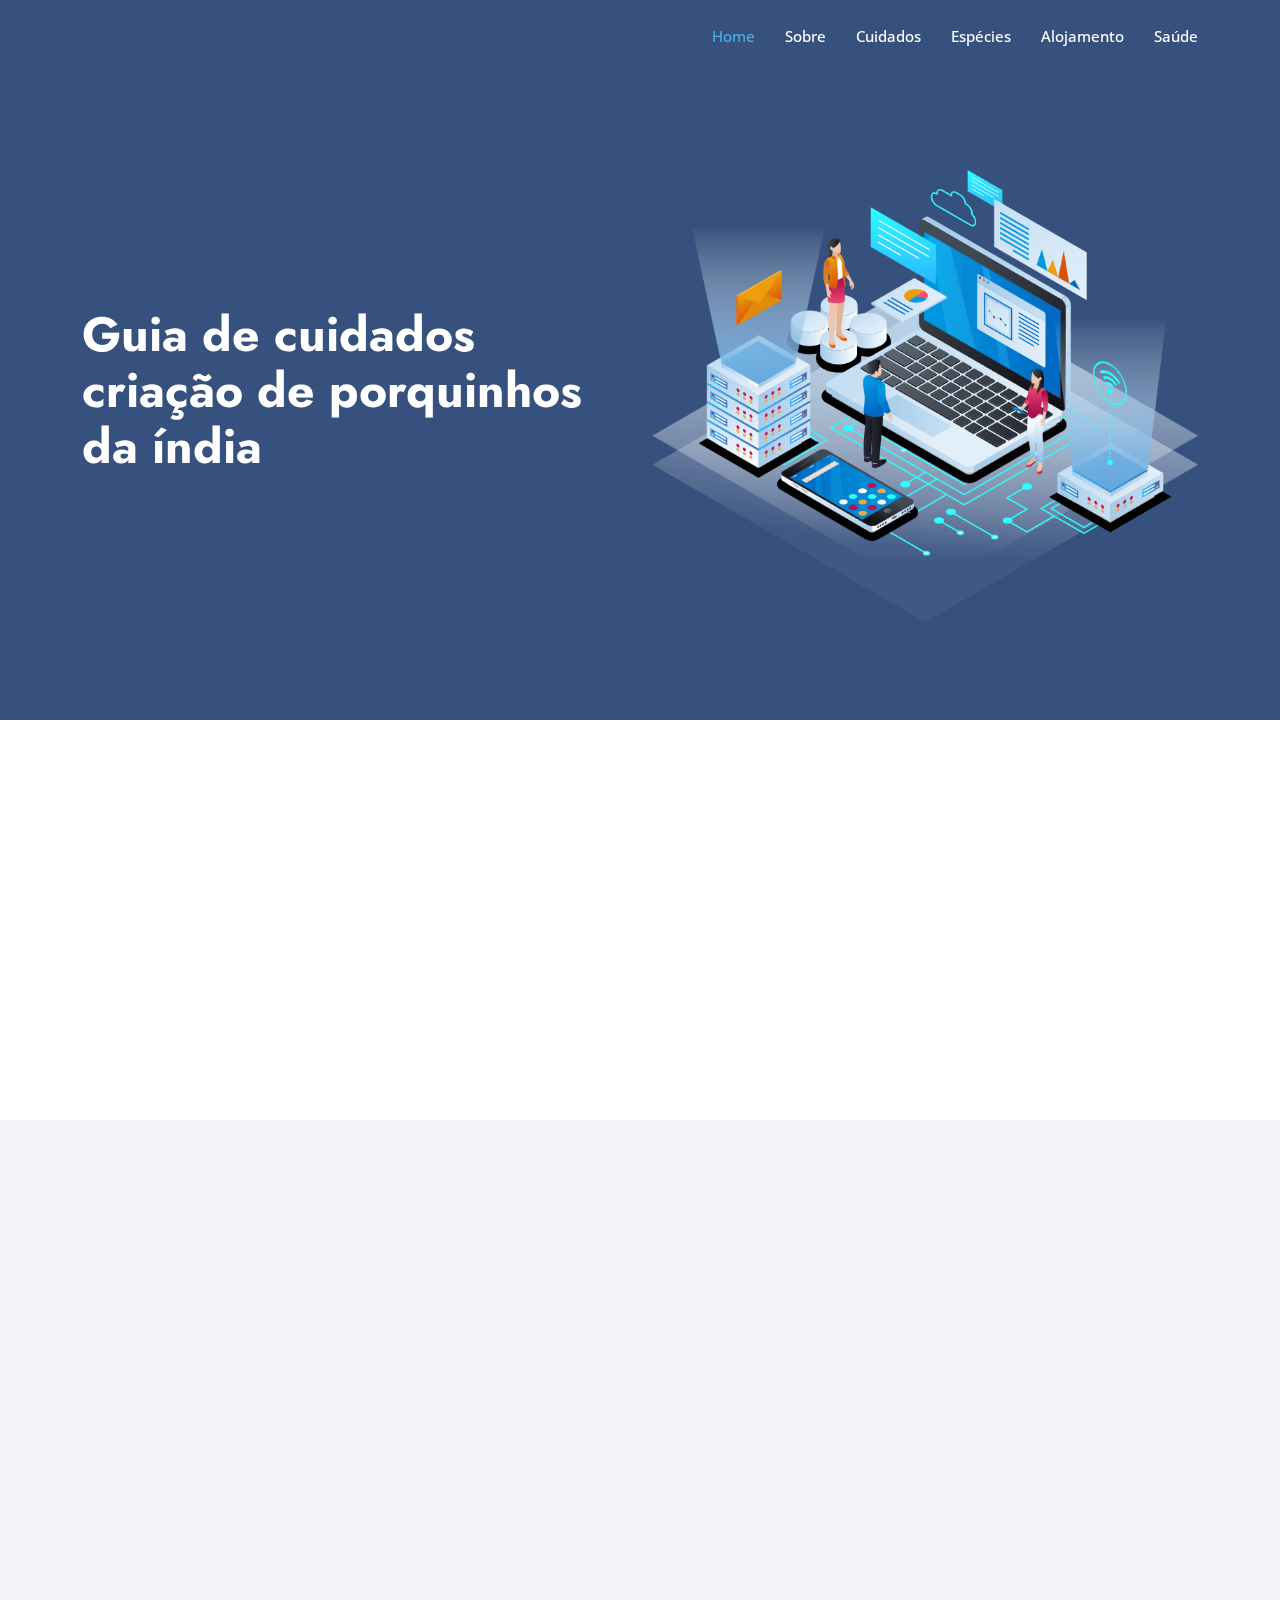
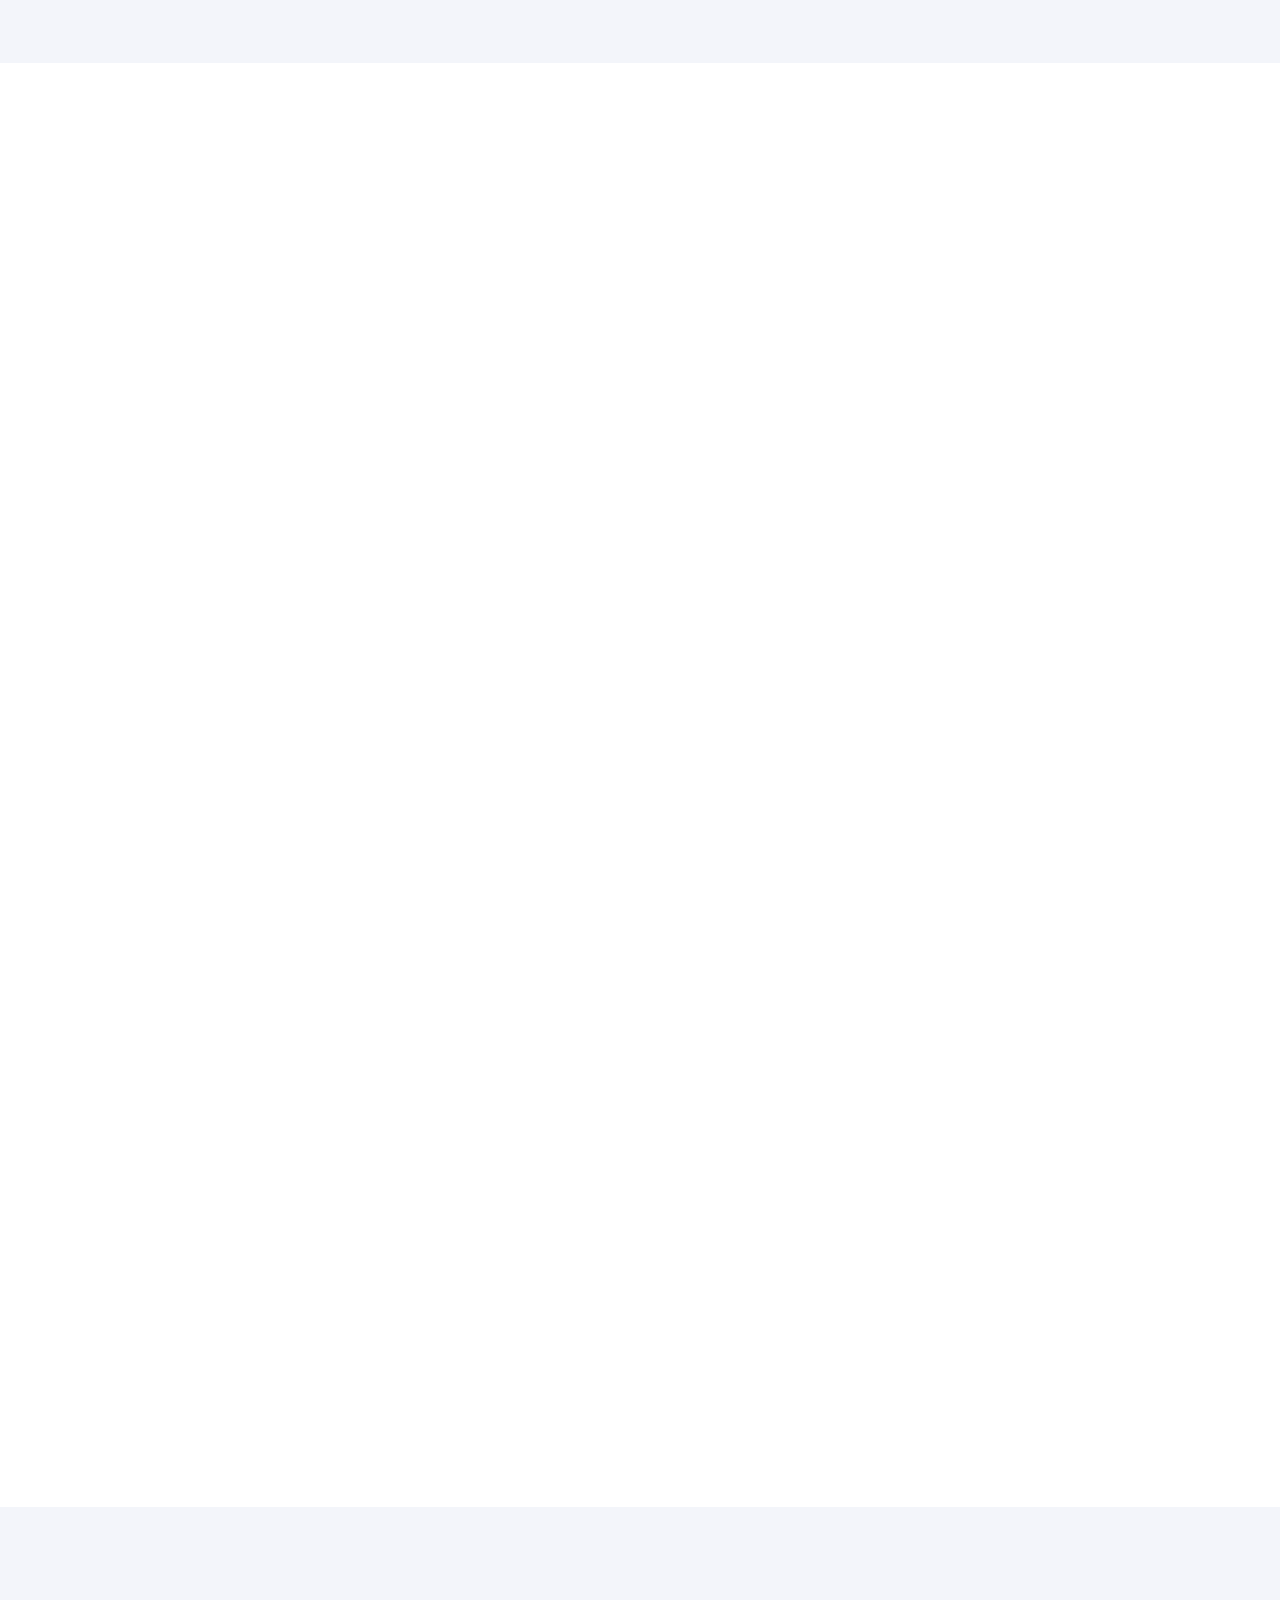
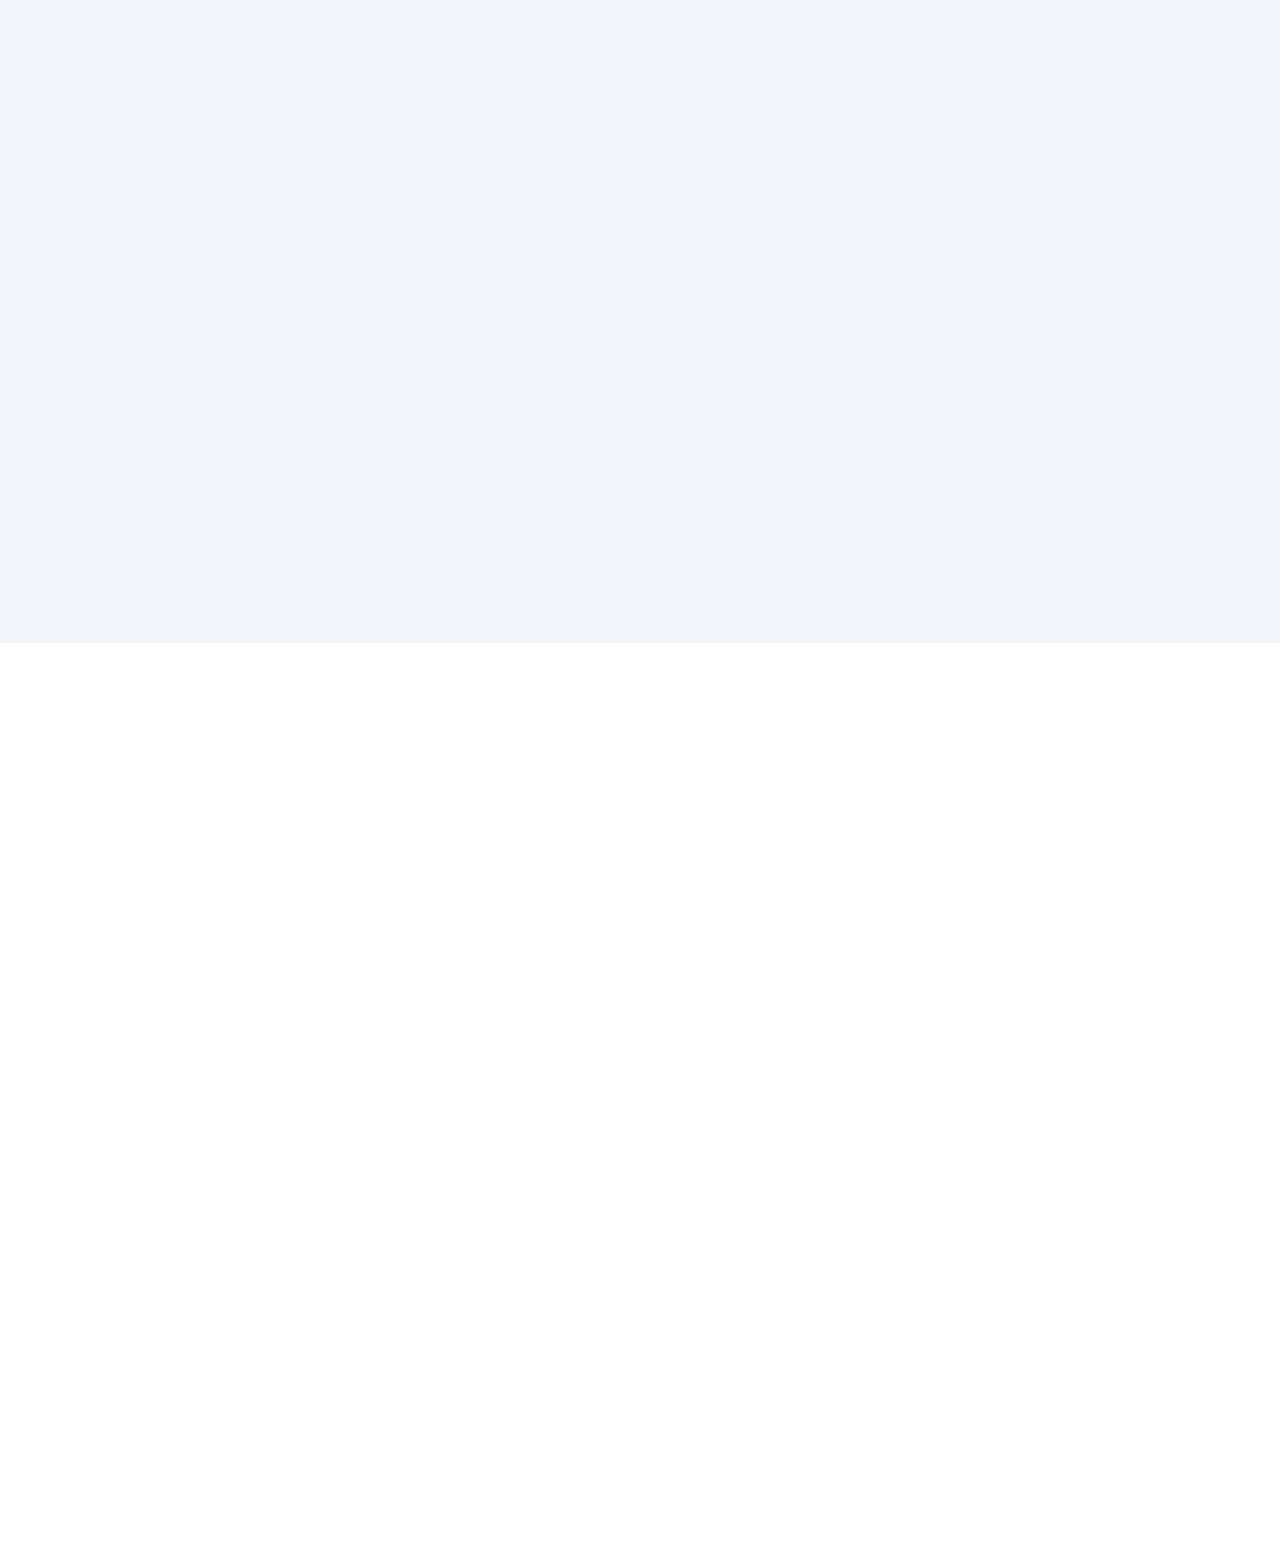
==== ddp/index.html @ 9b02393d "commit ddp 1" ====
<!DOCTYPE html>
<html lang="en">

  <head>
    <meta charset="utf-8">
    <meta content="width=device-width, initial-scale=1.0" name="viewport">

    <title>DDP</title>
    <meta content="" name="description">
    <meta content="" name="keywords">

    <!-- Favicons -->
    <link href="assets/img/favicon.png" rel="icon">
    <link href="assets/img/apple-touch-icon.png" rel="apple-touch-icon">

    <!-- Google Fonts -->
    <link href="https://fonts.googleapis.com/css?family=Open+Sans:300,300i,400,400i,600,600i,700,700i|Jost:300,300i,400,400i,500,500i,600,600i,700,700i|Poppins:300,300i,400,400i,500,500i,600,600i,700,700i" rel="stylesheet">

    <!-- Vendor CSS Files -->
    <link href="assets/vendor/aos/aos.css" rel="stylesheet">
    <link href="assets/vendor/bootstrap/css/bootstrap.min.css" rel="stylesheet">
    <link href="assets/vendor/bootstrap-icons/bootstrap-icons.css" rel="stylesheet">
    <link href="assets/vendor/boxicons/css/boxicons.min.css" rel="stylesheet">
    <link href="assets/vendor/glightbox/css/glightbox.min.css" rel="stylesheet">
    <link href="assets/vendor/remixicon/remixicon.css" rel="stylesheet">
    <link href="assets/vendor/swiper/swiper-bundle.min.css" rel="stylesheet">

    <!-- Template Main CSS File -->
    <link href="assets/css/style.css" rel="stylesheet">

    <!-- =======================================================
  * Template Name: Arsha - v4.9.1
  * Template URL: https://bootstrapmade.com/arsha-free-bootstrap-html-template-corporate/
  * Author: BootstrapMade.com
  * License: https://bootstrapmade.com/license/
  ======================================================== -->
  </head>

  <body>
    <!-- ======= Header ======= -->
    <header id="header" class="fixed-top ">
      <div class="container d-flex align-items-center">
        <h1 class="logo me-auto"></h1>

        <nav id="navbar" class="navbar">
          <ul>
            <li><a class="nav-link scrollto active" href="#hero">Home</a></li>
            <li><a class="nav-link scrollto" href="#sobre">Sobre</a></li>
            <li><a class="nav-link scrollto" href="#cuidados">Cuidados</a></li>
            <li><a class="nav-link scrollto" href="#especies">Espécies</a></li>
            <li><a class="nav-link scrollto" href="#alojamento">Alojamento</a></li>
            <li><a class="nav-link scrollto" href="#saude">Saúde</a></li>
          </ul>
        </nav>
      </div>
    </header>

    <!-- ======= Hero Section ======= -->
    <section id="hero" class="d-flex align-items-center">
      <div class="container">
        <div class="row">
          <div class="col-lg-6 d-flex flex-column justify-content-center pt-4 pt-lg-0 order-2 order-lg-1" data-aos="fade-up" data-aos-delay="200">
            <h1>Guia de cuidados criação de porquinhos da índia</h1>
          </div>
          <div class="col-lg-6 order-1 order-lg-2 hero-img" data-aos="zoom-in" data-aos-delay="200">
            <img src="assets/img/hero-img.png" class="img-fluid animated" alt="">
          </div>
        </div>
      </div>
    </section>

    <main id="main">
      <section id="sobre" class="about">
        <div class="container" data-aos="fade-up">

          <div class="section-title">
            <h2>Sobre</h2>
          </div>

          <div class="row content">
            <div class="col-lg-6">
              <p>
                Lorem ipsum dolor sit amet, consectetur adipiscing elit, sed do eiusmod tempor incididunt ut labore et dolore
                magna aliqua.
              </p>
              <ul>
                <li><i class="ri-check-double-line"></i> Ullamco laboris nisi ut aliquip ex ea commodo consequat</li>
                <li><i class="ri-check-double-line"></i> Duis aute irure dolor in reprehenderit in voluptate velit</li>
                <li><i class="ri-check-double-line"></i> Ullamco laboris nisi ut aliquip ex ea commodo consequat</li>
              </ul>
            </div>
            <div class="col-lg-6 pt-4 pt-lg-0">
              <p>
                Ullamco laboris nisi ut aliquip ex ea commodo consequat. Duis aute irure dolor in reprehenderit in voluptate
                velit esse cillum dolore eu fugiat nulla pariatur. Excepteur sint occaecat cupidatat non proident, sunt in
                culpa qui officia deserunt mollit anim id est laborum.
              </p>
              <a href="#" class="btn-learn-more">Learn More</a>
            </div>
          </div>

        </div>
      </section>

      <section id="cuidados" class="services section-bg">
        <div class="container" data-aos="fade-up">

          <div class="section-title">
            <h2>Cuidados</h2>
            <p>Magnam dolores commodi suscipit. Necessitatibus eius consequatur ex aliquid fuga eum quidem. Sit sint consectetur velit. Quisquam quos quisquam cupiditate. Et nemo qui impedit suscipit alias ea. Quia fugiat sit in iste officiis commodi quidem hic quas.</p>
          </div>

          <div class="row">
            <div class="col-xl-3 col-md-6 d-flex align-items-stretch" data-aos="zoom-in" data-aos-delay="100">
              <div class="icon-box">
                <div class="icon"><i class="bx bxl-dribbble"></i></div>
                <h4><a href="">Lorem Ipsum</a></h4>
                <p>Voluptatum deleniti atque corrupti quos dolores et quas molestias excepturi</p>
              </div>
            </div>

            <div class="col-xl-3 col-md-6 d-flex align-items-stretch mt-4 mt-md-0" data-aos="zoom-in" data-aos-delay="200">
              <div class="icon-box">
                <div class="icon"><i class="bx bx-file"></i></div>
                <h4><a href="">Sed ut perspici</a></h4>
                <p>Duis aute irure dolor in reprehenderit in voluptate velit esse cillum dolore</p>
              </div>
            </div>

            <div class="col-xl-3 col-md-6 d-flex align-items-stretch mt-4 mt-xl-0" data-aos="zoom-in" data-aos-delay="300">
              <div class="icon-box">
                <div class="icon"><i class="bx bx-tachometer"></i></div>
                <h4><a href="">Magni Dolores</a></h4>
                <p>Excepteur sint occaecat cupidatat non proident, sunt in culpa qui officia</p>
              </div>
            </div>

            <div class="col-xl-3 col-md-6 d-flex align-items-stretch mt-4 mt-xl-0" data-aos="zoom-in" data-aos-delay="400">
              <div class="icon-box">
                <div class="icon"><i class="bx bx-layer"></i></div>
                <h4><a href="">Nemo Enim</a></h4>
                <p>At vero eos et accusamus et iusto odio dignissimos ducimus qui blanditiis</p>
              </div>
            </div>

          </div>

        </div>
      </section>

      <section id="especies" class="portfolio">
        <div class="container" data-aos="fade-up">
          <div class="section-title">
            <h2>Espécies</h2>
            <p>Magnam dolores commodi suscipit. Necessitatibus eius consequatur ex aliquid fuga eum quidem. Sit sint consectetur velit. Quisquam quos quisquam cupiditate. Et nemo qui impedit suscipit alias ea. Quia fugiat sit in iste officiis commodi quidem hic quas.</p>
          </div>

          <ul id="portfolio-flters" class="d-flex justify-content-center" data-aos="fade-up" data-aos-delay="100">
            <li data-filter="*" class="filter-active">All</li>
            <li data-filter=".filter-app">App</li>
            <li data-filter=".filter-card">Card</li>
            <li data-filter=".filter-web">Web</li>
          </ul>

          <div class="row portfolio-container" data-aos="fade-up" data-aos-delay="200">

            <div class="col-lg-4 col-md-6 portfolio-item filter-app">
              <div class="portfolio-img"><img src="assets/img/portfolio/portfolio-1.jpg" class="img-fluid" alt=""></div>
              <div class="portfolio-info">
                <h4>App 1</h4>
                <p>App</p>
                <a href="assets/img/portfolio/portfolio-1.jpg" data-gallery="portfolioGallery" class="portfolio-lightbox preview-link" title="App 1"><i class="bx bx-plus"></i></a>
                <a href="portfolio-details.html" class="details-link" title="More Details"><i class="bx bx-link"></i></a>
              </div>
            </div>

            <div class="col-lg-4 col-md-6 portfolio-item filter-web">
              <div class="portfolio-img"><img src="assets/img/portfolio/portfolio-2.jpg" class="img-fluid" alt=""></div>
              <div class="portfolio-info">
                <h4>Web 3</h4>
                <p>Web</p>
                <a href="assets/img/portfolio/portfolio-2.jpg" data-gallery="portfolioGallery" class="portfolio-lightbox preview-link" title="Web 3"><i class="bx bx-plus"></i></a>
                <a href="portfolio-details.html" class="details-link" title="More Details"><i class="bx bx-link"></i></a>
              </div>
            </div>

            <div class="col-lg-4 col-md-6 portfolio-item filter-app">
              <div class="portfolio-img"><img src="assets/img/portfolio/portfolio-3.jpg" class="img-fluid" alt=""></div>
              <div class="portfolio-info">
                <h4>App 2</h4>
                <p>App</p>
                <a href="assets/img/portfolio/portfolio-3.jpg" data-gallery="portfolioGallery" class="portfolio-lightbox preview-link" title="App 2"><i class="bx bx-plus"></i></a>
                <a href="portfolio-details.html" class="details-link" title="More Details"><i class="bx bx-link"></i></a>
              </div>
            </div>

            <div class="col-lg-4 col-md-6 portfolio-item filter-card">
              <div class="portfolio-img"><img src="assets/img/portfolio/portfolio-4.jpg" class="img-fluid" alt=""></div>
              <div class="portfolio-info">
                <h4>Card 2</h4>
                <p>Card</p>
                <a href="assets/img/portfolio/portfolio-4.jpg" data-gallery="portfolioGallery" class="portfolio-lightbox preview-link" title="Card 2"><i class="bx bx-plus"></i></a>
                <a href="portfolio-details.html" class="details-link" title="More Details"><i class="bx bx-link"></i></a>
              </div>
            </div>

            <div class="col-lg-4 col-md-6 portfolio-item filter-web">
              <div class="portfolio-img"><img src="assets/img/portfolio/portfolio-5.jpg" class="img-fluid" alt=""></div>
              <div class="portfolio-info">
                <h4>Web 2</h4>
                <p>Web</p>
                <a href="assets/img/portfolio/portfolio-5.jpg" data-gallery="portfolioGallery" class="portfolio-lightbox preview-link" title="Web 2"><i class="bx bx-plus"></i></a>
                <a href="portfolio-details.html" class="details-link" title="More Details"><i class="bx bx-link"></i></a>
              </div>
            </div>

            <div class="col-lg-4 col-md-6 portfolio-item filter-app">
              <div class="portfolio-img"><img src="assets/img/portfolio/portfolio-6.jpg" class="img-fluid" alt=""></div>
              <div class="portfolio-info">
                <h4>App 3</h4>
                <p>App</p>
                <a href="assets/img/portfolio/portfolio-6.jpg" data-gallery="portfolioGallery" class="portfolio-lightbox preview-link" title="App 3"><i class="bx bx-plus"></i></a>
                <a href="portfolio-details.html" class="details-link" title="More Details"><i class="bx bx-link"></i></a>
              </div>
            </div>

            <div class="col-lg-4 col-md-6 portfolio-item filter-card">
              <div class="portfolio-img"><img src="assets/img/portfolio/portfolio-7.jpg" class="img-fluid" alt=""></div>
              <div class="portfolio-info">
                <h4>Card 1</h4>
                <p>Card</p>
                <a href="assets/img/portfolio/portfolio-7.jpg" data-gallery="portfolioGallery" class="portfolio-lightbox preview-link" title="Card 1"><i class="bx bx-plus"></i></a>
                <a href="portfolio-details.html" class="details-link" title="More Details"><i class="bx bx-link"></i></a>
              </div>
            </div>

            <div class="col-lg-4 col-md-6 portfolio-item filter-card">
              <div class="portfolio-img"><img src="assets/img/portfolio/portfolio-8.jpg" class="img-fluid" alt=""></div>
              <div class="portfolio-info">
                <h4>Card 3</h4>
                <p>Card</p>
                <a href="assets/img/portfolio/portfolio-8.jpg" data-gallery="portfolioGallery" class="portfolio-lightbox preview-link" title="Card 3"><i class="bx bx-plus"></i></a>
                <a href="portfolio-details.html" class="details-link" title="More Details"><i class="bx bx-link"></i></a>
              </div>
            </div>

            <div class="col-lg-4 col-md-6 portfolio-item filter-web">
              <div class="portfolio-img"><img src="assets/img/portfolio/portfolio-9.jpg" class="img-fluid" alt=""></div>
              <div class="portfolio-info">
                <h4>Web 3</h4>
                <p>Web</p>
                <a href="assets/img/portfolio/portfolio-9.jpg" data-gallery="portfolioGallery" class="portfolio-lightbox preview-link" title="Web 3"><i class="bx bx-plus"></i></a>
                <a href="portfolio-details.html" class="details-link" title="More Details"><i class="bx bx-link"></i></a>
              </div>
            </div>

          </div>

        </div>
      </section>

      <section id="alojamento" class="team section-bg">
        <div class="container" data-aos="fade-up">

          <div class="section-title">
            <h2>Alojamento</h2>
            <p>Magnam dolores commodi suscipit. Necessitatibus eius consequatur ex aliquid fuga eum quidem. Sit sint consectetur velit. Quisquam quos quisquam cupiditate. Et nemo qui impedit suscipit alias ea. Quia fugiat sit in iste officiis commodi quidem hic quas.</p>
          </div>

          <div class="row">

            <div class="col-lg-6">
              <div class="member d-flex align-items-start" data-aos="zoom-in" data-aos-delay="100">
                <div class="pic"><img src="assets/img/team/team-1.jpg" class="img-fluid" alt=""></div>
                <div class="member-info">
                  <h4>Walter White</h4>
                  <span>Chief Executive Officer</span>
                  <p>Explicabo voluptatem mollitia et repellat qui dolorum quasi</p>
                  <div class="social">
                    <a href=""><i class="ri-twitter-fill"></i></a>
                    <a href=""><i class="ri-facebook-fill"></i></a>
                    <a href=""><i class="ri-instagram-fill"></i></a>
                    <a href=""> <i class="ri-linkedin-box-fill"></i> </a>
                  </div>
                </div>
              </div>
            </div>

            <div class="col-lg-6 mt-4 mt-lg-0">
              <div class="member d-flex align-items-start" data-aos="zoom-in" data-aos-delay="200">
                <div class="pic"><img src="assets/img/team/team-2.jpg" class="img-fluid" alt=""></div>
                <div class="member-info">
                  <h4>Sarah Jhonson</h4>
                  <span>Product Manager</span>
                  <p>Aut maiores voluptates amet et quis praesentium qui senda para</p>
                  <div class="social">
                    <a href=""><i class="ri-twitter-fill"></i></a>
                    <a href=""><i class="ri-facebook-fill"></i></a>
                    <a href=""><i class="ri-instagram-fill"></i></a>
                    <a href=""> <i class="ri-linkedin-box-fill"></i> </a>
                  </div>
                </div>
              </div>
            </div>

            <div class="col-lg-6 mt-4">
              <div class="member d-flex align-items-start" data-aos="zoom-in" data-aos-delay="300">
                <div class="pic"><img src="assets/img/team/team-3.jpg" class="img-fluid" alt=""></div>
                <div class="member-info">
                  <h4>William Anderson</h4>
                  <span>CTO</span>
                  <p>Quisquam facilis cum velit laborum corrupti fuga rerum quia</p>
                  <div class="social">
                    <a href=""><i class="ri-twitter-fill"></i></a>
                    <a href=""><i class="ri-facebook-fill"></i></a>
                    <a href=""><i class="ri-instagram-fill"></i></a>
                    <a href=""> <i class="ri-linkedin-box-fill"></i> </a>
                  </div>
                </div>
              </div>
            </div>

            <div class="col-lg-6 mt-4">
              <div class="member d-flex align-items-start" data-aos="zoom-in" data-aos-delay="400">
                <div class="pic"><img src="assets/img/team/team-4.jpg" class="img-fluid" alt=""></div>
                <div class="member-info">
                  <h4>Amanda Jepson</h4>
                  <span>Accountant</span>
                  <p>Dolorum tempora officiis odit laborum officiis et et accusamus</p>
                  <div class="social">
                    <a href=""><i class="ri-twitter-fill"></i></a>
                    <a href=""><i class="ri-facebook-fill"></i></a>
                    <a href=""><i class="ri-instagram-fill"></i></a>
                    <a href=""> <i class="ri-linkedin-box-fill"></i> </a>
                  </div>
                </div>
              </div>
            </div>

          </div>

        </div>
      </section>

      <section id="saude" class="pricing">
        <div class="container" data-aos="fade-up">

          <div class="section-title">
            <h2>Saúde</h2>
            <p>Magnam dolores commodi suscipit. Necessitatibus eius consequatur ex aliquid fuga eum quidem. Sit sint consectetur velit. Quisquam quos quisquam cupiditate. Et nemo qui impedit suscipit alias ea. Quia fugiat sit in iste officiis commodi quidem hic quas.</p>
          </div>

          <div class="row">

            <div class="col-lg-4" data-aos="fade-up" data-aos-delay="100">
              <div class="box">
                <h3>Free Plan</h3>
                <h4><sup>$</sup>0<span>per month</span></h4>
                <ul>
                  <li><i class="bx bx-check"></i> Quam adipiscing vitae proin</li>
                  <li><i class="bx bx-check"></i> Nec feugiat nisl pretium</li>
                  <li><i class="bx bx-check"></i> Nulla at volutpat diam uteera</li>
                  <li class="na"><i class="bx bx-x"></i> <span>Pharetra massa massa ultricies</span></li>
                  <li class="na"><i class="bx bx-x"></i> <span>Massa ultricies mi quis hendrerit</span></li>
                </ul>
                <a href="#" class="buy-btn">Get Started</a>
              </div>
            </div>

            <div class="col-lg-4 mt-4 mt-lg-0" data-aos="fade-up" data-aos-delay="200">
              <div class="box featured">
                <h3>Business Plan</h3>
                <h4><sup>$</sup>29<span>per month</span></h4>
                <ul>
                  <li><i class="bx bx-check"></i> Quam adipiscing vitae proin</li>
                  <li><i class="bx bx-check"></i> Nec feugiat nisl pretium</li>
                  <li><i class="bx bx-check"></i> Nulla at volutpat diam uteera</li>
                  <li><i class="bx bx-check"></i> Pharetra massa massa ultricies</li>
                  <li><i class="bx bx-check"></i> Massa ultricies mi quis hendrerit</li>
                </ul>
                <a href="#" class="buy-btn">Get Started</a>
              </div>
            </div>

            <div class="col-lg-4 mt-4 mt-lg-0" data-aos="fade-up" data-aos-delay="300">
              <div class="box">
                <h3>Developer Plan</h3>
                <h4><sup>$</sup>49<span>per month</span></h4>
                <ul>
                  <li><i class="bx bx-check"></i> Quam adipiscing vitae proin</li>
                  <li><i class="bx bx-check"></i> Nec feugiat nisl pretium</li>
                  <li><i class="bx bx-check"></i> Nulla at volutpat diam uteera</li>
                  <li><i class="bx bx-check"></i> Pharetra massa massa ultricies</li>
                  <li><i class="bx bx-check"></i> Massa ultricies mi quis hendrerit</li>
                </ul>
                <a href="#" class="buy-btn">Get Started</a>
              </div>
            </div>

          </div>

        </div>
      </section>
    </main>

    <div id="preloader"></div>
    <a href="#" class="back-to-top d-flex align-items-center justify-content-center"><i class="bi bi-arrow-up-short"></i></a>

    <!-- Vendor JS Files -->
    <script src="assets/vendor/aos/aos.js"></script>
    <script src="assets/vendor/bootstrap/js/bootstrap.bundle.min.js"></script>
    <script src="assets/vendor/glightbox/js/glightbox.min.js"></script>
    <script src="assets/vendor/isotope-layout/isotope.pkgd.min.js"></script>
    <script src="assets/vendor/swiper/swiper-bundle.min.js"></script>
    <script src="assets/vendor/waypoints/noframework.waypoints.js"></script>
    <script src="assets/vendor/php-email-form/validate.js"></script>

    <!-- Template Main JS File -->
    <script src="assets/js/main.js"></script>

  </body>

</html>
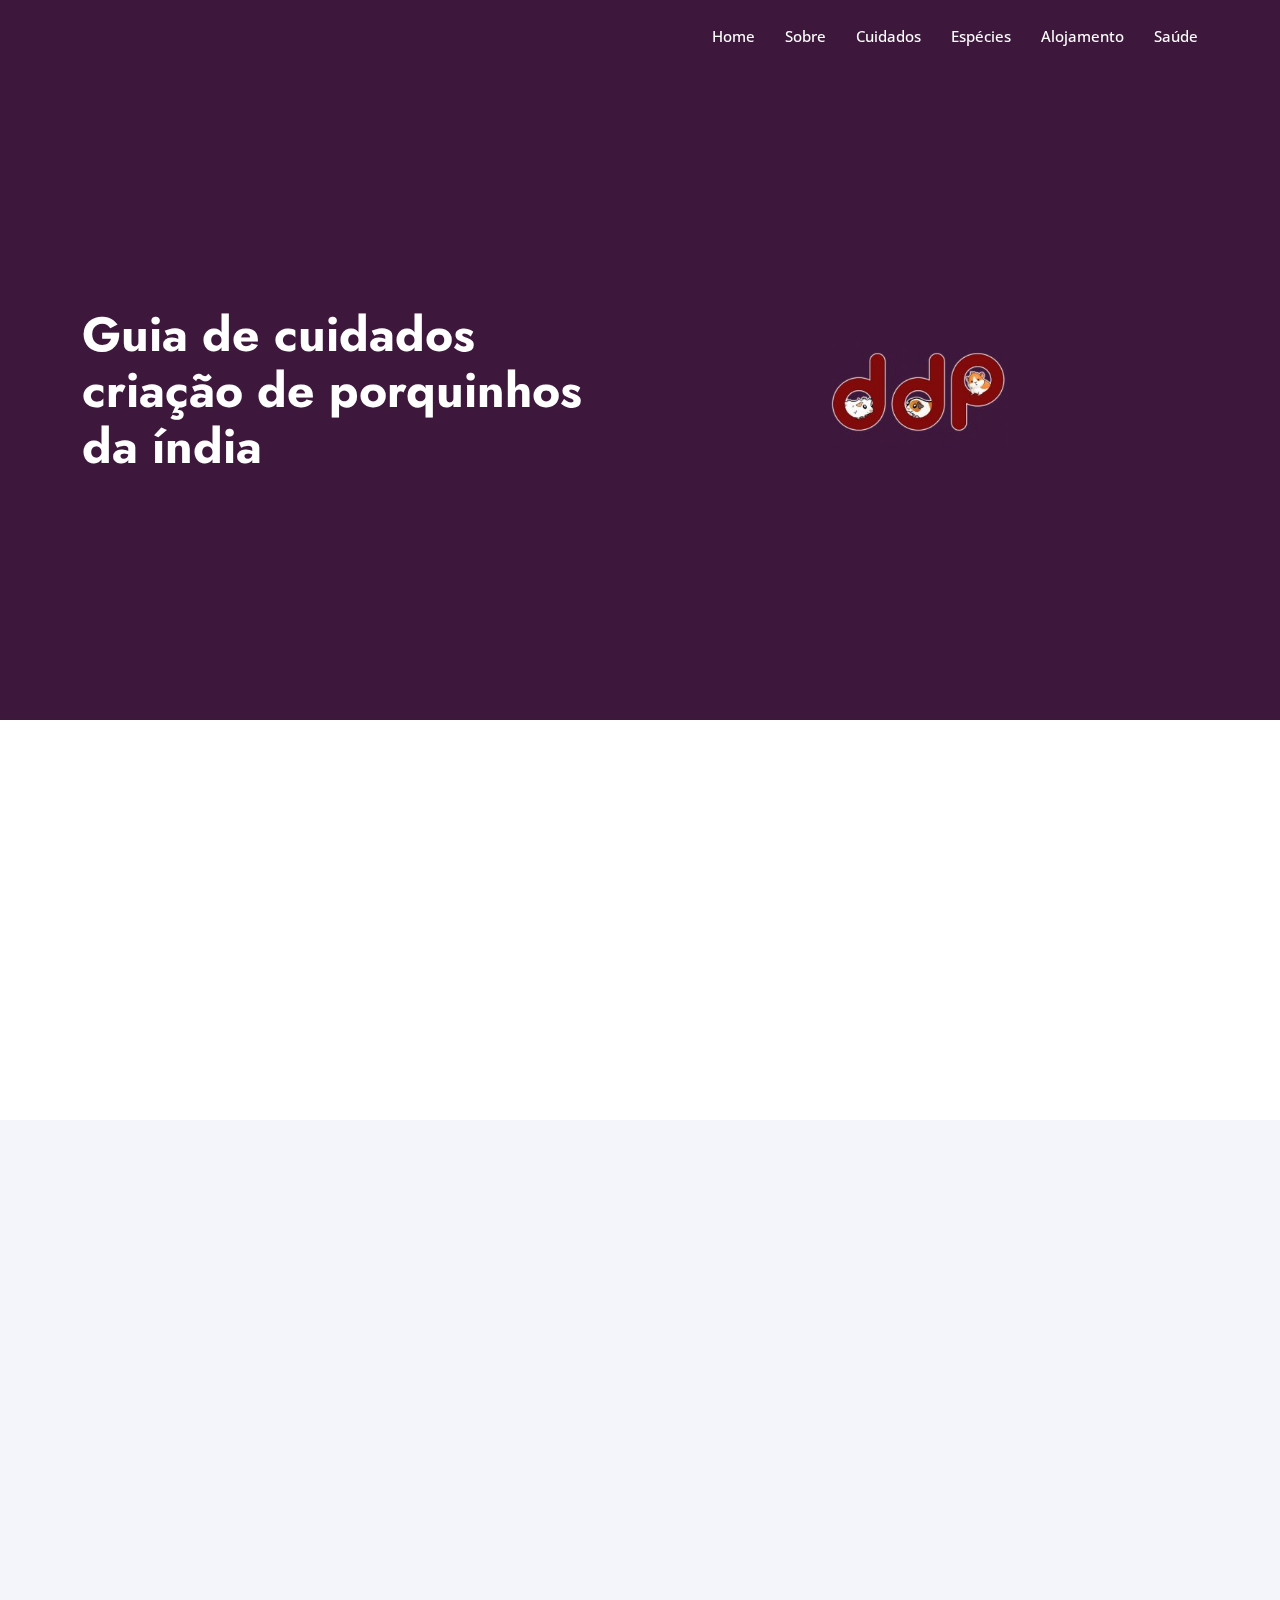
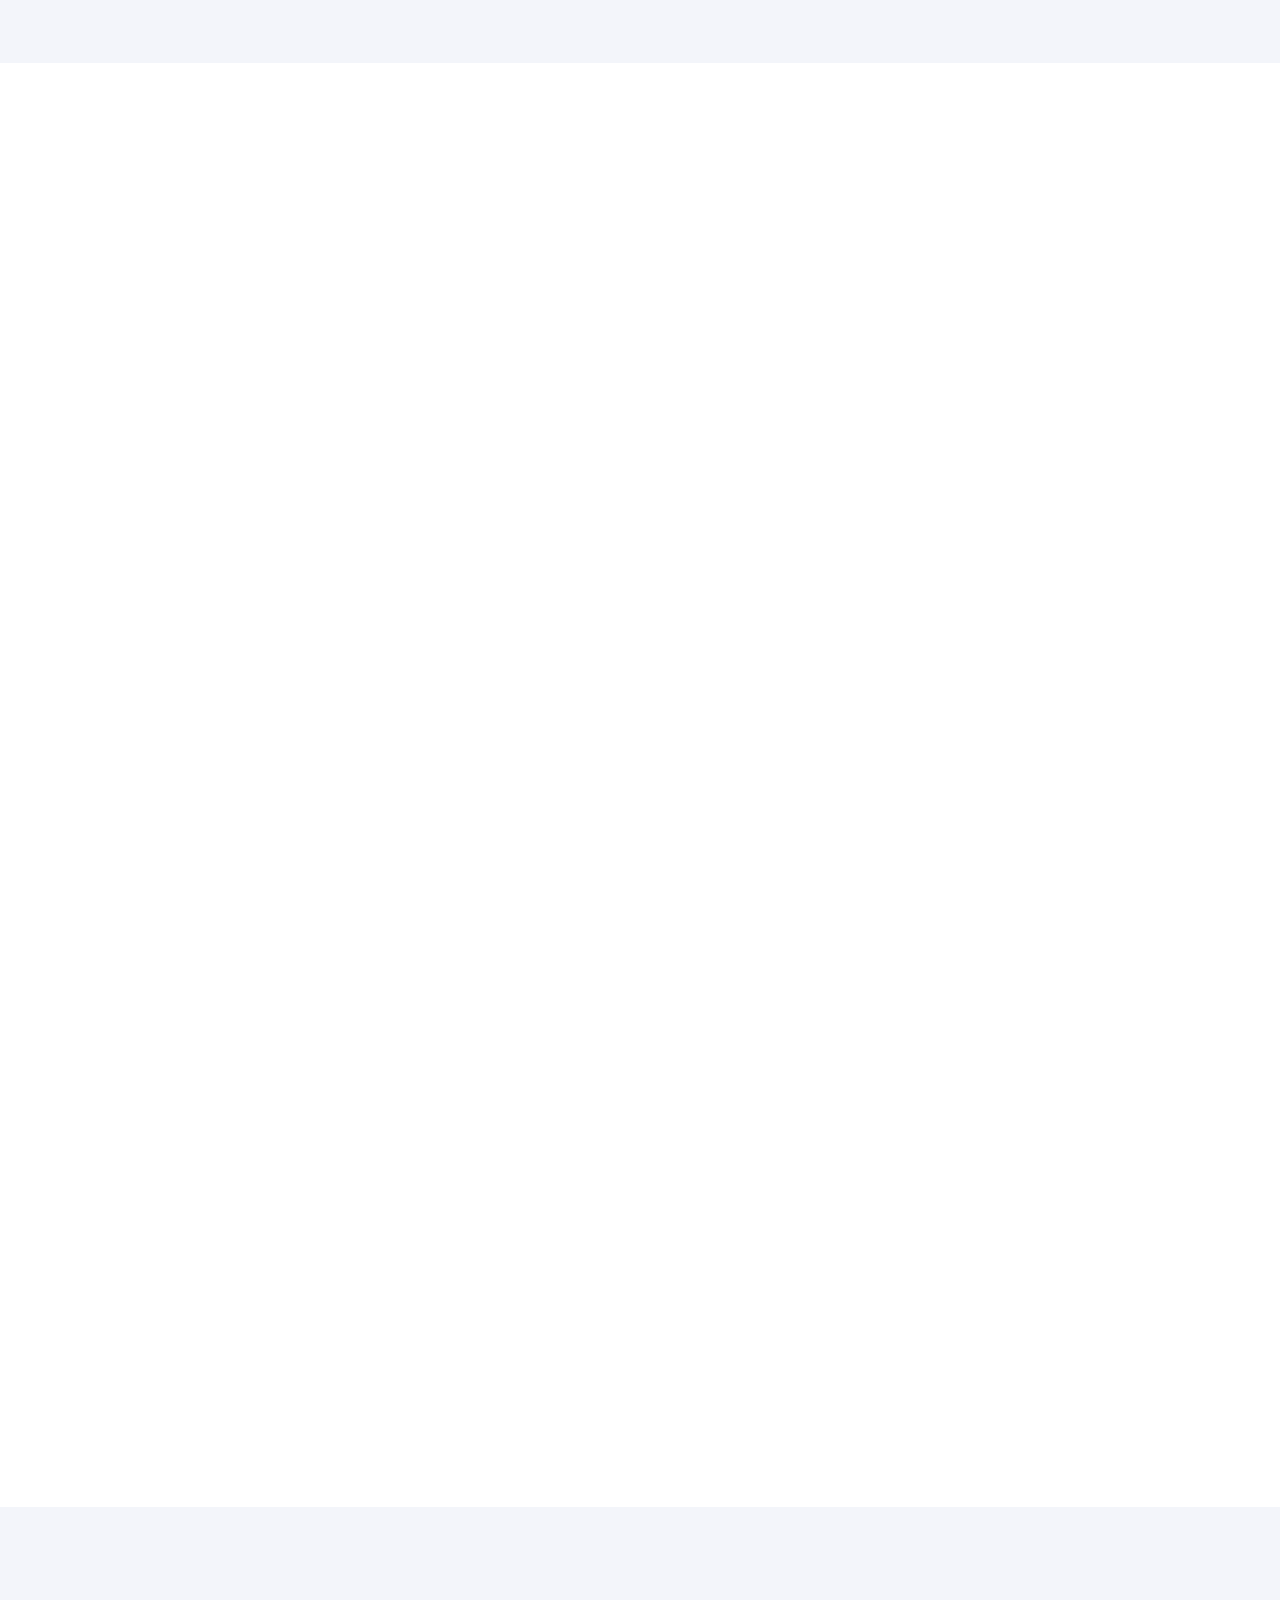
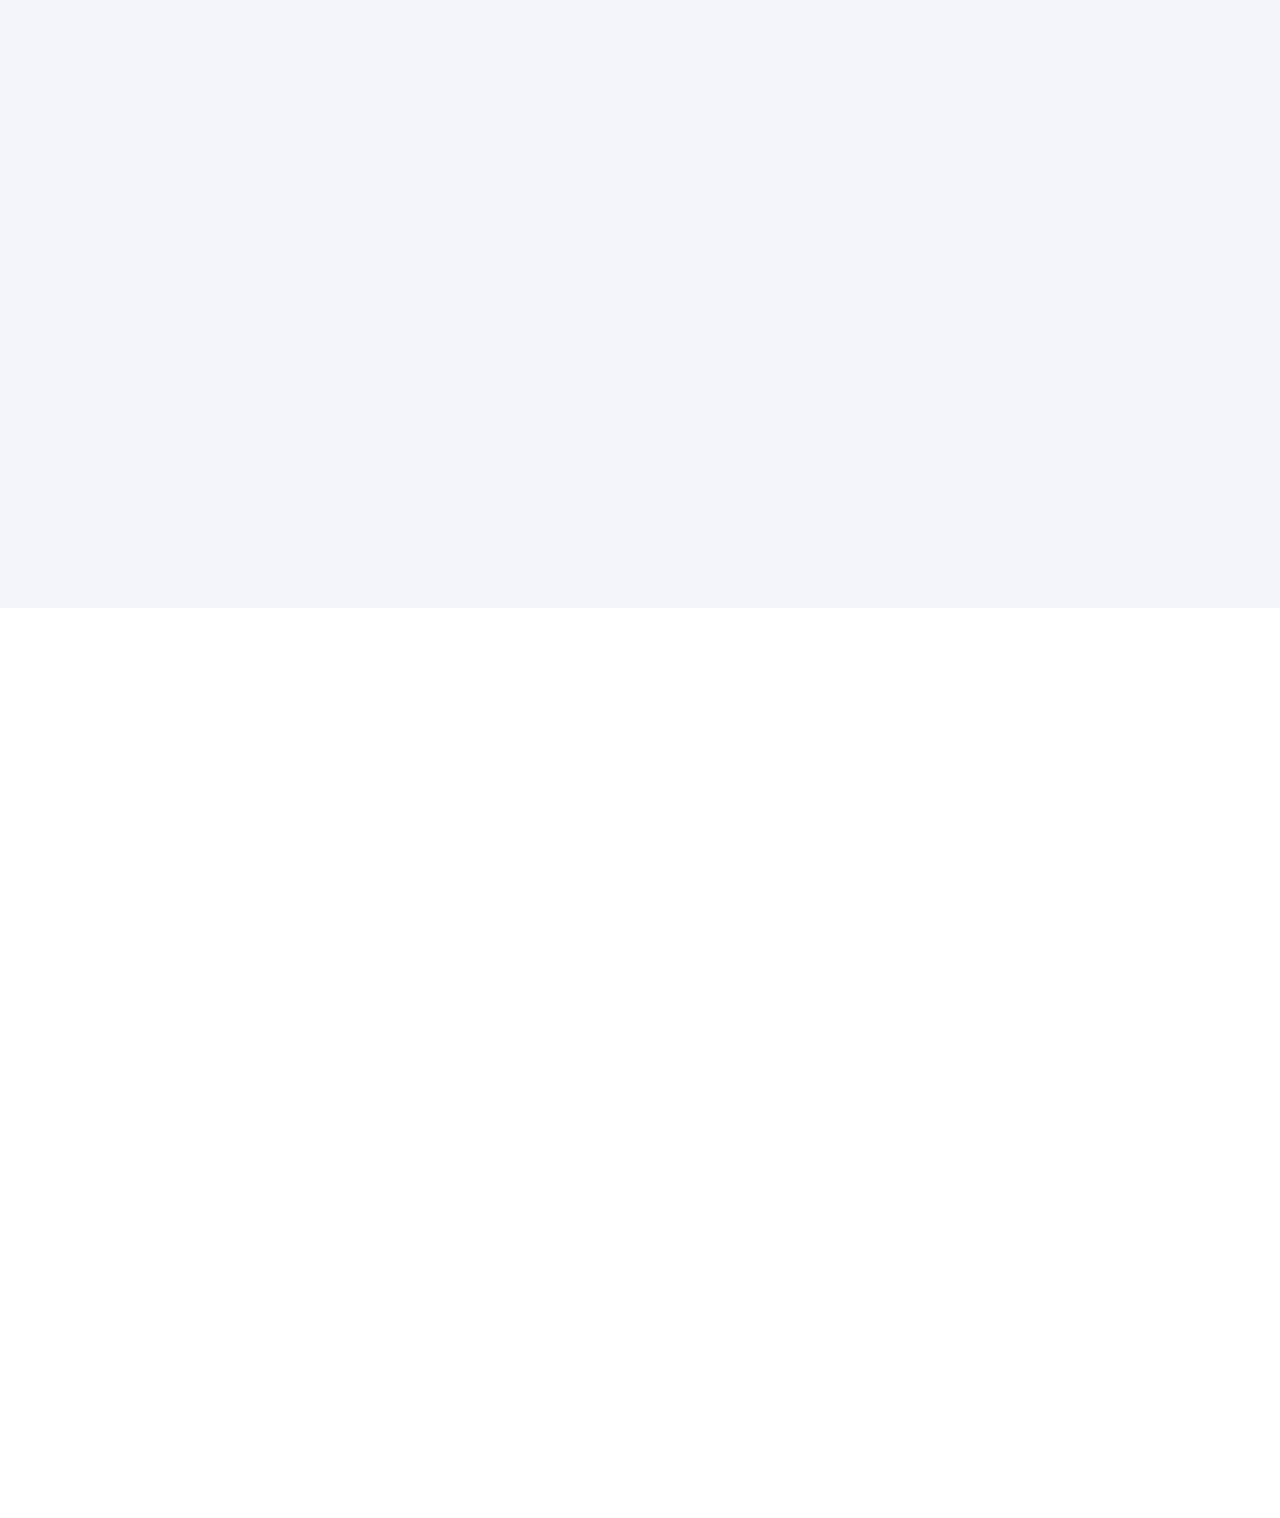
==== commit b6977f13: "Alteração" ====
--- a/ddp/index.html
+++ b/ddp/index.html
@@ -63,7 +63,7 @@
             <h1>Guia de cuidados criação de porquinhos da índia</h1>
           </div>
           <div class="col-lg-6 order-1 order-lg-2 hero-img" data-aos="zoom-in" data-aos-delay="200">
-            <img src="assets/img/hero-img.png" class="img-fluid animated" alt="">
+            <img src="assets/img/L3ddp.png" class="img-fluid animated" alt="">
           </div>
         </div>
       </div>
@@ -276,12 +276,6 @@
                   <h4>Walter White</h4>
                   <span>Chief Executive Officer</span>
                   <p>Explicabo voluptatem mollitia et repellat qui dolorum quasi</p>
-                  <div class="social">
-                    <a href=""><i class="ri-twitter-fill"></i></a>
-                    <a href=""><i class="ri-facebook-fill"></i></a>
-                    <a href=""><i class="ri-instagram-fill"></i></a>
-                    <a href=""> <i class="ri-linkedin-box-fill"></i> </a>
-                  </div>
                 </div>
               </div>
             </div>
@@ -293,12 +287,6 @@
                   <h4>Sarah Jhonson</h4>
                   <span>Product Manager</span>
                   <p>Aut maiores voluptates amet et quis praesentium qui senda para</p>
-                  <div class="social">
-                    <a href=""><i class="ri-twitter-fill"></i></a>
-                    <a href=""><i class="ri-facebook-fill"></i></a>
-                    <a href=""><i class="ri-instagram-fill"></i></a>
-                    <a href=""> <i class="ri-linkedin-box-fill"></i> </a>
-                  </div>
                 </div>
               </div>
             </div>
@@ -310,12 +298,6 @@
                   <h4>William Anderson</h4>
                   <span>CTO</span>
                   <p>Quisquam facilis cum velit laborum corrupti fuga rerum quia</p>
-                  <div class="social">
-                    <a href=""><i class="ri-twitter-fill"></i></a>
-                    <a href=""><i class="ri-facebook-fill"></i></a>
-                    <a href=""><i class="ri-instagram-fill"></i></a>
-                    <a href=""> <i class="ri-linkedin-box-fill"></i> </a>
-                  </div>
                 </div>
               </div>
             </div>
@@ -327,12 +309,6 @@
                   <h4>Amanda Jepson</h4>
                   <span>Accountant</span>
                   <p>Dolorum tempora officiis odit laborum officiis et et accusamus</p>
-                  <div class="social">
-                    <a href=""><i class="ri-twitter-fill"></i></a>
-                    <a href=""><i class="ri-facebook-fill"></i></a>
-                    <a href=""><i class="ri-instagram-fill"></i></a>
-                    <a href=""> <i class="ri-linkedin-box-fill"></i> </a>
-                  </div>
                 </div>
               </div>
             </div>
--- a/ddp/assets/css/style.css
+++ b/ddp/assets/css/style.css
@@ -1,10 +1,3 @@
-/**
-* Template Name: Arsha - v4.9.1
-* Template URL: https://bootstrapmade.com/arsha-free-bootstrap-html-template-corporate/
-* Author: BootstrapMade.com
-* License: https://bootstrapmade.com/license/
-*/
-
 /*--------------------------------------------------------------
 # General
 --------------------------------------------------------------*/
@@ -14,12 +7,12 @@
 }
 
 a {
-  color: #47b2e4;
+  color: #ffffff;
   text-decoration: none;
 }
 
 a:hover {
-  color: #73c5eb;
+  color: #ffffff;
   text-decoration: none;
 }
 
@@ -43,7 +36,7 @@
   bottom: 0;
   z-index: 9999;
   overflow: hidden;
-  background: #37517e;
+  background: #3D173C;
 }
 
 #preloader:before {
@@ -51,7 +44,7 @@
   position: fixed;
   top: calc(50% - 30px);
   left: calc(50% - 30px);
-  border: 6px solid #37517e;
+  border: 6px solid #ffffff;
   border-top-color: #fff;
   border-bottom-color: #fff;
   border-radius: 50%;
@@ -91,7 +84,7 @@
   right: 15px;
   bottom: 15px;
   z-index: 996;
-  background: #47b2e4;
+  background: #3D173C;
   width: 40px;
   height: 40px;
   border-radius: 50px;
@@ -105,7 +98,7 @@
 }
 
 .back-to-top:hover {
-  background: #6bc1e9;
+  background: #94008d;
   color: #fff;
 }
 
@@ -125,7 +118,7 @@
 
 #header.header-scrolled,
 #header.header-inner-pages {
-  background: rgba(40, 58, 90, 0.9);
+  background: #3D173C;
 }
 
 #header .logo {
@@ -192,7 +185,7 @@
 .navbar .active,
 .navbar .active:focus,
 .navbar li:hover>a {
-  color: #47b2e4;
+  color: #ffffff;
 }
 
 .navbar .getstarted,
@@ -202,14 +195,14 @@
   border-radius: 50px;
   color: #fff;
   font-size: 14px;
-  border: 2px solid #47b2e4;
+  border: 2px solid #ffffff;
   font-weight: 600;
 }
 
 .navbar .getstarted:hover,
 .navbar .getstarted:focus:hover {
   color: #fff;
-  background: #31a9e1;
+  background: #3D173C;
 }
 
 .navbar .dropdown ul {
@@ -237,7 +230,7 @@
   font-size: 14px;
   text-transform: none;
   font-weight: 500;
-  color: #0c3c53;
+  color: #ffffff;
 }
 
 .navbar .dropdown ul a i {
@@ -247,7 +240,7 @@
 .navbar .dropdown ul a:hover,
 .navbar .dropdown ul .active:hover,
 .navbar .dropdown ul li:hover>a {
-  color: #47b2e4;
+  color: #ffffff;
 }
 
 .navbar .dropdown:hover>ul {
@@ -312,7 +305,7 @@
   right: 0;
   left: 0;
   bottom: 0;
-  background: rgba(40, 58, 90, 0.9);
+  background: #3D173C;
   transition: 0.3s;
   z-index: 999;
 }
@@ -341,19 +334,19 @@
 .navbar-mobile a:focus {
   padding: 10px 20px;
   font-size: 15px;
-  color: #37517e;
+  color: #3D173C;
 }
 
 .navbar-mobile a:hover,
 .navbar-mobile .active,
 .navbar-mobile li:hover>a {
-  color: #47b2e4;
+  color: #3D173C;
 }
 
 .navbar-mobile .getstarted,
 .navbar-mobile .getstarted:focus {
   margin: 15px;
-  color: #37517e;
+  color: #3D173C;
 }
 
 .navbar-mobile .dropdown ul {
@@ -383,7 +376,7 @@
 .navbar-mobile .dropdown ul a:hover,
 .navbar-mobile .dropdown ul .active:hover,
 .navbar-mobile .dropdown ul li:hover>a {
-  color: #47b2e4;
+  color: #3D173C;
 }
 
 .navbar-mobile .dropdown>.dropdown-active {
@@ -396,7 +389,7 @@
 #hero {
   width: 100%;
   height: 80vh;
-  background: #37517e;
+  background: #3D173C;
 }
 
 #hero .container {
@@ -428,11 +421,11 @@
   transition: 0.5s;
   margin: 10px 0 0 0;
   color: #fff;
-  background: #47b2e4;
+  background: #3D173C;
 }
 
 #hero .btn-get-started:hover {
-  background: #209dd8;
+  background: #3D173C;
 }
 
 #hero .btn-watch-video {
@@ -553,7 +546,7 @@
   margin-bottom: 20px;
   padding-bottom: 20px;
   position: relative;
-  color: #37517e;
+  color: #3D173C;
 }
 
 .section-title h2::before {
@@ -573,7 +566,7 @@
   display: block;
   width: 40px;
   height: 3px;
-  background: #47b2e4;
+  background: #3D173C;
   bottom: 0;
   left: calc(50% - 20px);
 }
@@ -636,7 +629,7 @@
   left: 0;
   top: 2px;
   font-size: 20px;
-  color: #47b2e4;
+  color: #3D173C;
   line-height: 1;
 }
 
@@ -654,210 +647,19 @@
   border-radius: 4px;
   transition: 0.3s;
   line-height: 1;
-  color: #47b2e4;
+  color: #3D173C;
   -webkit-animation-delay: 0.8s;
   animation-delay: 0.8s;
   margin-top: 6px;
-  border: 2px solid #47b2e4;
+  border: 2px solid #3D173C;
 }
 
 .about .content .btn-learn-more:hover {
-  background: #47b2e4;
+  background: #3D173C;
   color: #fff;
   text-decoration: none;
 }
 
-/*--------------------------------------------------------------
-# Why Us
---------------------------------------------------------------*/
-.why-us .content {
-  padding: 60px 100px 0 100px;
-}
-
-.why-us .content h3 {
-  font-weight: 400;
-  font-size: 34px;
-  color: #37517e;
-}
-
-.why-us .content h4 {
-  font-size: 20px;
-  font-weight: 700;
-  margin-top: 5px;
-}
-
-.why-us .content p {
-  font-size: 15px;
-  color: #848484;
-}
-
-.why-us .img {
-  background-size: contain;
-  background-repeat: no-repeat;
-  background-position: center center;
-}
-
-.why-us .accordion-list {
-  padding: 0 100px 60px 100px;
-}
-
-.why-us .accordion-list ul {
-  padding: 0;
-  list-style: none;
-}
-
-.why-us .accordion-list li+li {
-  margin-top: 15px;
-}
-
-.why-us .accordion-list li {
-  padding: 20px;
-  background: #fff;
-  border-radius: 4px;
-}
-
-.why-us .accordion-list a {
-  display: block;
-  position: relative;
-  font-family: "Poppins", sans-serif;
-  font-size: 16px;
-  line-height: 24px;
-  font-weight: 500;
-  padding-right: 30px;
-  outline: none;
-  cursor: pointer;
-}
-
-.why-us .accordion-list span {
-  color: #47b2e4;
-  font-weight: 600;
-  font-size: 18px;
-  padding-right: 10px;
-}
-
-.why-us .accordion-list i {
-  font-size: 24px;
-  position: absolute;
-  right: 0;
-  top: 0;
-}
-
-.why-us .accordion-list p {
-  margin-bottom: 0;
-  padding: 10px 0 0 0;
-}
-
-.why-us .accordion-list .icon-show {
-  display: none;
-}
-
-.why-us .accordion-list a.collapsed {
-  color: #343a40;
-}
-
-.why-us .accordion-list a.collapsed:hover {
-  color: #47b2e4;
-}
-
-.why-us .accordion-list a.collapsed .icon-show {
-  display: inline-block;
-}
-
-.why-us .accordion-list a.collapsed .icon-close {
-  display: none;
-}
-
-@media (max-width: 1024px) {
-
-  .why-us .content,
-  .why-us .accordion-list {
-    padding-left: 0;
-    padding-right: 0;
-  }
-}
-
-@media (max-width: 992px) {
-  .why-us .img {
-    min-height: 400px;
-  }
-
-  .why-us .content {
-    padding-top: 30px;
-  }
-
-  .why-us .accordion-list {
-    padding-bottom: 30px;
-  }
-}
-
-@media (max-width: 575px) {
-  .why-us .img {
-    min-height: 200px;
-  }
-}
-
-/*--------------------------------------------------------------
-# Skills
---------------------------------------------------------------*/
-.skills .content h3 {
-  font-weight: 700;
-  font-size: 32px;
-  color: #37517e;
-  font-family: "Poppins", sans-serif;
-}
-
-.skills .content ul {
-  list-style: none;
-  padding: 0;
-}
-
-.skills .content ul li {
-  padding-bottom: 10px;
-}
-
-.skills .content ul i {
-  font-size: 20px;
-  padding-right: 4px;
-  color: #47b2e4;
-}
-
-.skills .content p:last-child {
-  margin-bottom: 0;
-}
-
-.skills .progress {
-  height: 60px;
-  display: block;
-  background: none;
-  border-radius: 0;
-}
-
-.skills .progress .skill {
-  padding: 0;
-  margin: 0 0 6px 0;
-  text-transform: uppercase;
-  display: block;
-  font-weight: 600;
-  font-family: "Poppins", sans-serif;
-  color: #37517e;
-}
-
-.skills .progress .skill .val {
-  float: right;
-  font-style: normal;
-}
-
-.skills .progress-bar-wrap {
-  background: #e8edf5;
-  height: 10px;
-}
-
-.skills .progress-bar {
-  width: 1px;
-  height: 10px;
-  transition: 0.9s;
-  background-color: #4668a2;
-}
 
 /*--------------------------------------------------------------
 # Services
@@ -874,7 +676,7 @@
 }
 
 .services .icon-box .icon i {
-  color: #47b2e4;
+  color: #3D173C;
   font-size: 36px;
   transition: 0.3s;
 }
@@ -886,7 +688,7 @@
 }
 
 .services .icon-box h4 a {
-  color: #37517e;
+  color: #3D173C;
   transition: ease-in-out 0.3s;
 }
 
@@ -901,60 +703,10 @@
 }
 
 .services .icon-box:hover h4 a {
-  color: #47b2e4;
-}
-
-/*--------------------------------------------------------------
-# Cta
---------------------------------------------------------------*/
-.cta {
-  background: linear-gradient(rgba(40, 58, 90, 0.9), rgba(40, 58, 90, 0.9)), url("../img/cta-bg.jpg") fixed center center;
-  background-size: cover;
-  padding: 120px 0;
-}
-
-.cta h3 {
-  color: #fff;
-  font-size: 28px;
-  font-weight: 700;
-}
-
-.cta p {
-  color: #fff;
-}
-
-.cta .cta-btn {
-  font-family: "Jost", sans-serif;
-  font-weight: 500;
-  font-size: 16px;
-  letter-spacing: 1px;
-  display: inline-block;
-  padding: 12px 40px;
-  border-radius: 50px;
-  transition: 0.5s;
-  margin: 10px;
-  border: 2px solid #fff;
-  color: #fff;
-}
-
-.cta .cta-btn:hover {
-  background: #47b2e4;
-  border: 2px solid #47b2e4;
-}
-
-@media (max-width: 1024px) {
-  .cta {
-    background-attachment: scroll;
-  }
-}
-
-@media (min-width: 769px) {
-  .cta .cta-btn-container {
-    display: flex;
-    align-items: center;
-    justify-content: flex-end;
-  }
-}
+  color: #3D173C;
+}
+
+
 
 /*--------------------------------------------------------------
 # Portfolio
@@ -971,7 +723,7 @@
   font-size: 15px;
   font-weight: 500;
   line-height: 1;
-  color: #444444;
+  color: #3D173C;
   transition: all 0.3s;
   padding: 8px 20px;
   border-radius: 50px;
@@ -980,7 +732,7 @@
 
 .portfolio #portfolio-flters li:hover,
 .portfolio #portfolio-flters li.filter-active {
-  background: #47b2e4;
+  background: #3D173C;
   color: #fff;
 }
 
@@ -1004,7 +756,7 @@
   z-index: 3;
   right: 15px;
   transition: all 0.3s;
-  background: rgba(55, 81, 126, 0.8);
+  background: #3D173C;
   padding: 10px 15px;
 }
 
@@ -1017,7 +769,7 @@
 }
 
 .portfolio .portfolio-item .portfolio-info p {
-  color: #f9fcfe;
+  color: #FFF;
   font-size: 14px;
   margin-bottom: 0;
 }
@@ -1034,7 +786,7 @@
 
 .portfolio .portfolio-item .portfolio-info .preview-link:hover,
 .portfolio .portfolio-item .portfolio-info .details-link:hover {
-  color: #47b2e4;
+  color: #3D173C;
 }
 
 .portfolio .portfolio-item .portfolio-info .details-link {
@@ -1070,11 +822,11 @@
   height: 12px;
   background-color: #fff;
   opacity: 1;
-  border: 1px solid #47b2e4;
+  border: 1px solid #3D173C;
 }
 
 .portfolio-details .portfolio-details-slider .swiper-pagination .swiper-pagination-bullet-active {
-  background-color: #47b2e4;
+  background-color: #3D173C;
 }
 
 .portfolio-details .portfolio-info {
@@ -1122,7 +874,7 @@
   box-shadow: 0px 2px 15px rgba(0, 0, 0, 0.1);
   padding: 30px;
   border-radius: 5px;
-  background: #fff;
+  background: #3D173C;
   transition: 0.5s;
 }
 
@@ -1142,13 +894,14 @@
 
 .team .member .member-info {
   padding-left: 30px;
+  color: #FFF;
 }
 
 .team .member h4 {
   font-weight: 700;
   margin-bottom: 5px;
   font-size: 20px;
-  color: #37517e;
+  color: #FFF;
 }
 
 .team .member span {
@@ -1165,7 +918,7 @@
   display: block;
   width: 50px;
   height: 1px;
-  background: #cbd6e9;
+  background: #FFF;
   bottom: 0;
   left: 0;
 }
@@ -1190,17 +943,17 @@
   border-radius: 50px;
   width: 32px;
   height: 32px;
-  background: #eff2f8;
+  background: #FFF;
 }
 
 .team .member .social a i {
-  color: #37517e;
+  color: #FFF;
   font-size: 16px;
   margin: 0 2px;
 }
 
 .team .member .social a:hover {
-  background: #47b2e4;
+  background: #3D173C;
 }
 
 .team .member .social a:hover i {
@@ -1223,7 +976,7 @@
   box-shadow: 0 3px 20px -2px rgba(20, 45, 100, 0.1);
   background: #fff;
   height: 100%;
-  border-top: 4px solid #fff;
+  border-top: 4px solid #3D173C;
   border-radius: 5px;
 }
 
@@ -1231,12 +984,12 @@
   font-weight: 500;
   margin-bottom: 15px;
   font-size: 20px;
-  color: #37517e;
+  color: #3D173C;
 }
 
 .pricing h4 {
   font-size: 48px;
-  color: #37517e;
+  color: #3D173C;
   font-weight: 400;
   font-family: "Jost", sans-serif;
   margin-bottom: 25px;
@@ -1247,7 +1000,7 @@
 }
 
 .pricing h4 span {
-  color: #47b2e4;
+  color: #3D173C;
   font-size: 18px;
   display: block;
 }
@@ -1255,7 +1008,7 @@
 .pricing ul {
   padding: 20px 0;
   list-style: none;
-  color: #999;
+  color: #3D173C;
   text-align: left;
   line-height: 20px;
 }
@@ -1274,11 +1027,11 @@
 }
 
 .pricing ul .na {
-  color: #ccc;
+  color: #3D173C;
 }
 
 .pricing ul .na i {
-  color: #ccc;
+  color: #3D173C;
 }
 
 .pricing ul .na span {
@@ -1289,31 +1042,31 @@
   display: inline-block;
   padding: 12px 35px;
   border-radius: 50px;
-  color: #47b2e4;
+  color: #3D173C;
   transition: none;
   font-size: 16px;
   font-weight: 500;
   font-family: "Jost", sans-serif;
   transition: 0.3s;
-  border: 1px solid #47b2e4;
+  border: 1px solid #3D173C;
 }
 
 .pricing .buy-btn:hover {
-  background: #47b2e4;
+  background: #3D173C;
   color: #fff;
 }
 
 .pricing .featured {
-  border-top-color: #47b2e4;
+  border-top-color: #3D173C;
 }
 
 .pricing .featured .buy-btn {
-  background: #47b2e4;
+  background: #3D173C;
   color: #fff;
 }
 
 .pricing .featured .buy-btn:hover {
-  background: #23a3df;
+  background: #3D173C;
 }
 
 @media (max-width: 992px) {
@@ -1335,522 +1088,4 @@
     max-width: 100%;
     margin: 0 auto 30px auto;
   }
-}
-
-/*--------------------------------------------------------------
-# Frequently Asked Questions
---------------------------------------------------------------*/
-.faq .faq-list {
-  padding: 0 100px;
-}
-
-.faq .faq-list ul {
-  padding: 0;
-  list-style: none;
-}
-
-.faq .faq-list li+li {
-  margin-top: 15px;
-}
-
-.faq .faq-list li {
-  padding: 20px;
-  background: #fff;
-  border-radius: 4px;
-  position: relative;
-}
-
-.faq .faq-list a {
-  display: block;
-  position: relative;
-  font-family: "Poppins", sans-serif;
-  font-size: 16px;
-  line-height: 24px;
-  font-weight: 500;
-  padding: 0 30px;
-  outline: none;
-  cursor: pointer;
-}
-
-.faq .faq-list .icon-help {
-  font-size: 24px;
-  position: absolute;
-  right: 0;
-  left: 20px;
-  color: #47b2e4;
-}
-
-.faq .faq-list .icon-show,
-.faq .faq-list .icon-close {
-  font-size: 24px;
-  position: absolute;
-  right: 0;
-  top: 0;
-}
-
-.faq .faq-list p {
-  margin-bottom: 0;
-  padding: 10px 0 0 0;
-}
-
-.faq .faq-list .icon-show {
-  display: none;
-}
-
-.faq .faq-list a.collapsed {
-  color: #37517e;
-  transition: 0.3s;
-}
-
-.faq .faq-list a.collapsed:hover {
-  color: #47b2e4;
-}
-
-.faq .faq-list a.collapsed .icon-show {
-  display: inline-block;
-}
-
-.faq .faq-list a.collapsed .icon-close {
-  display: none;
-}
-
-@media (max-width: 1200px) {
-  .faq .faq-list {
-    padding: 0;
-  }
-}
-
-/*--------------------------------------------------------------
-# Contact
---------------------------------------------------------------*/
-.contact .info {
-  border-top: 3px solid #47b2e4;
-  border-bottom: 3px solid #47b2e4;
-  padding: 30px;
-  background: #fff;
-  width: 100%;
-  box-shadow: 0 0 24px 0 rgba(0, 0, 0, 0.1);
-}
-
-.contact .info i {
-  font-size: 20px;
-  color: #47b2e4;
-  float: left;
-  width: 44px;
-  height: 44px;
-  background: #e7f5fb;
-  display: flex;
-  justify-content: center;
-  align-items: center;
-  border-radius: 50px;
-  transition: all 0.3s ease-in-out;
-}
-
-.contact .info h4 {
-  padding: 0 0 0 60px;
-  font-size: 22px;
-  font-weight: 600;
-  margin-bottom: 5px;
-  color: #37517e;
-}
-
-.contact .info p {
-  padding: 0 0 10px 60px;
-  margin-bottom: 20px;
-  font-size: 14px;
-  color: #6182ba;
-}
-
-.contact .info .email p {
-  padding-top: 5px;
-}
-
-.contact .info .social-links {
-  padding-left: 60px;
-}
-
-.contact .info .social-links a {
-  font-size: 18px;
-  display: inline-block;
-  background: #333;
-  color: #fff;
-  line-height: 1;
-  padding: 8px 0;
-  border-radius: 50%;
-  text-align: center;
-  width: 36px;
-  height: 36px;
-  transition: 0.3s;
-  margin-right: 10px;
-}
-
-.contact .info .social-links a:hover {
-  background: #47b2e4;
-  color: #fff;
-}
-
-.contact .info .email:hover i,
-.contact .info .address:hover i,
-.contact .info .phone:hover i {
-  background: #47b2e4;
-  color: #fff;
-}
-
-.contact .php-email-form {
-  width: 100%;
-  border-top: 3px solid #47b2e4;
-  border-bottom: 3px solid #47b2e4;
-  padding: 30px;
-  background: #fff;
-  box-shadow: 0 0 24px 0 rgba(0, 0, 0, 0.12);
-}
-
-.contact .php-email-form .form-group {
-  padding-bottom: 8px;
-}
-
-.contact .php-email-form .validate {
-  display: none;
-  color: red;
-  margin: 0 0 15px 0;
-  font-weight: 400;
-  font-size: 13px;
-}
-
-.contact .php-email-form .error-message {
-  display: none;
-  color: #fff;
-  background: #ed3c0d;
-  text-align: left;
-  padding: 15px;
-  font-weight: 600;
-}
-
-.contact .php-email-form .error-message br+br {
-  margin-top: 25px;
-}
-
-.contact .php-email-form .sent-message {
-  display: none;
-  color: #fff;
-  background: #18d26e;
-  text-align: center;
-  padding: 15px;
-  font-weight: 600;
-}
-
-.contact .php-email-form .loading {
-  display: none;
-  background: #fff;
-  text-align: center;
-  padding: 15px;
-}
-
-.contact .php-email-form .loading:before {
-  content: "";
-  display: inline-block;
-  border-radius: 50%;
-  width: 24px;
-  height: 24px;
-  margin: 0 10px -6px 0;
-  border: 3px solid #18d26e;
-  border-top-color: #eee;
-  -webkit-animation: animate-loading 1s linear infinite;
-  animation: animate-loading 1s linear infinite;
-}
-
-.contact .php-email-form .form-group {
-  margin-bottom: 20px;
-}
-
-.contact .php-email-form label {
-  padding-bottom: 8px;
-}
-
-.contact .php-email-form input,
-.contact .php-email-form textarea {
-  border-radius: 0;
-  box-shadow: none;
-  font-size: 14px;
-  border-radius: 4px;
-}
-
-.contact .php-email-form input:focus,
-.contact .php-email-form textarea:focus {
-  border-color: #47b2e4;
-}
-
-.contact .php-email-form input {
-  height: 44px;
-}
-
-.contact .php-email-form textarea {
-  padding: 10px 12px;
-}
-
-.contact .php-email-form button[type=submit] {
-  background: #47b2e4;
-  border: 0;
-  padding: 12px 34px;
-  color: #fff;
-  transition: 0.4s;
-  border-radius: 50px;
-}
-
-.contact .php-email-form button[type=submit]:hover {
-  background: #209dd8;
-}
-
-@-webkit-keyframes animate-loading {
-  0% {
-    transform: rotate(0deg);
-  }
-
-  100% {
-    transform: rotate(360deg);
-  }
-}
-
-@keyframes animate-loading {
-  0% {
-    transform: rotate(0deg);
-  }
-
-  100% {
-    transform: rotate(360deg);
-  }
-}
-
-/*--------------------------------------------------------------
-# Breadcrumbs
---------------------------------------------------------------*/
-.breadcrumbs {
-  padding: 15px 0;
-  background: #f3f5fa;
-  min-height: 40px;
-  margin-top: 72px;
-}
-
-@media (max-width: 992px) {
-  .breadcrumbs {
-    margin-top: 68px;
-  }
-}
-
-.breadcrumbs h2 {
-  font-size: 28px;
-  font-weight: 600;
-  color: #37517e;
-}
-
-.breadcrumbs ol {
-  display: flex;
-  flex-wrap: wrap;
-  list-style: none;
-  padding: 0 0 10px 0;
-  margin: 0;
-  font-size: 14px;
-}
-
-.breadcrumbs ol li+li {
-  padding-left: 10px;
-}
-
-.breadcrumbs ol li+li::before {
-  display: inline-block;
-  padding-right: 10px;
-  color: #4668a2;
-  content: "/";
-}
-
-/*--------------------------------------------------------------
-# Footer
---------------------------------------------------------------*/
-#footer {
-  font-size: 14px;
-  background: #37517e;
-}
-
-#footer .footer-newsletter {
-  padding: 50px 0;
-  background: #f3f5fa;
-  text-align: center;
-  font-size: 15px;
-  color: #444444;
-}
-
-#footer .footer-newsletter h4 {
-  font-size: 24px;
-  margin: 0 0 20px 0;
-  padding: 0;
-  line-height: 1;
-  font-weight: 600;
-  color: #37517e;
-}
-
-#footer .footer-newsletter form {
-  margin-top: 30px;
-  background: #fff;
-  padding: 6px 10px;
-  position: relative;
-  border-radius: 50px;
-  box-shadow: 0px 2px 15px rgba(0, 0, 0, 0.06);
-  text-align: left;
-}
-
-#footer .footer-newsletter form input[type=email] {
-  border: 0;
-  padding: 4px 8px;
-  width: calc(100% - 100px);
-}
-
-#footer .footer-newsletter form input[type=submit] {
-  position: absolute;
-  top: 0;
-  right: 0;
-  bottom: 0;
-  border: 0;
-  background: none;
-  font-size: 16px;
-  padding: 0 20px;
-  background: #47b2e4;
-  color: #fff;
-  transition: 0.3s;
-  border-radius: 50px;
-  box-shadow: 0px 2px 15px rgba(0, 0, 0, 0.1);
-}
-
-#footer .footer-newsletter form input[type=submit]:hover {
-  background: #209dd8;
-}
-
-#footer .footer-top {
-  padding: 60px 0 30px 0;
-  background: #fff;
-}
-
-#footer .footer-top .footer-contact {
-  margin-bottom: 30px;
-}
-
-#footer .footer-top .footer-contact h3 {
-  font-size: 28px;
-  margin: 0 0 10px 0;
-  padding: 2px 0 2px 0;
-  line-height: 1;
-  text-transform: uppercase;
-  font-weight: 600;
-  color: #37517e;
-}
-
-#footer .footer-top .footer-contact p {
-  font-size: 14px;
-  line-height: 24px;
-  margin-bottom: 0;
-  font-family: "Jost", sans-serif;
-  color: #5e5e5e;
-}
-
-#footer .footer-top h4 {
-  font-size: 16px;
-  font-weight: bold;
-  color: #37517e;
-  position: relative;
-  padding-bottom: 12px;
-}
-
-#footer .footer-top .footer-links {
-  margin-bottom: 30px;
-}
-
-#footer .footer-top .footer-links ul {
-  list-style: none;
-  padding: 0;
-  margin: 0;
-}
-
-#footer .footer-top .footer-links ul i {
-  padding-right: 2px;
-  color: #47b2e4;
-  font-size: 18px;
-  line-height: 1;
-}
-
-#footer .footer-top .footer-links ul li {
-  padding: 10px 0;
-  display: flex;
-  align-items: center;
-}
-
-#footer .footer-top .footer-links ul li:first-child {
-  padding-top: 0;
-}
-
-#footer .footer-top .footer-links ul a {
-  color: #777777;
-  transition: 0.3s;
-  display: inline-block;
-  line-height: 1;
-}
-
-#footer .footer-top .footer-links ul a:hover {
-  text-decoration: none;
-  color: #47b2e4;
-}
-
-#footer .footer-top .social-links a {
-  font-size: 18px;
-  display: inline-block;
-  background: #47b2e4;
-  color: #fff;
-  line-height: 1;
-  padding: 8px 0;
-  margin-right: 4px;
-  border-radius: 50%;
-  text-align: center;
-  width: 36px;
-  height: 36px;
-  transition: 0.3s;
-}
-
-#footer .footer-top .social-links a:hover {
-  background: #209dd8;
-  color: #fff;
-  text-decoration: none;
-}
-
-#footer .footer-bottom {
-  padding-top: 30px;
-  padding-bottom: 30px;
-  color: #fff;
-}
-
-#footer .copyright {
-  float: left;
-}
-
-#footer .credits {
-  float: right;
-  font-size: 13px;
-}
-
-#footer .credits a {
-  transition: 0.3s;
-}
-
-@media (max-width: 768px) {
-  #footer .footer-bottom {
-    padding-top: 20px;
-    padding-bottom: 20px;
-  }
-
-  #footer .copyright,
-  #footer .credits {
-    text-align: center;
-    float: none;
-  }
-
-  #footer .credits {
-    padding-top: 4px;
-  }
 }